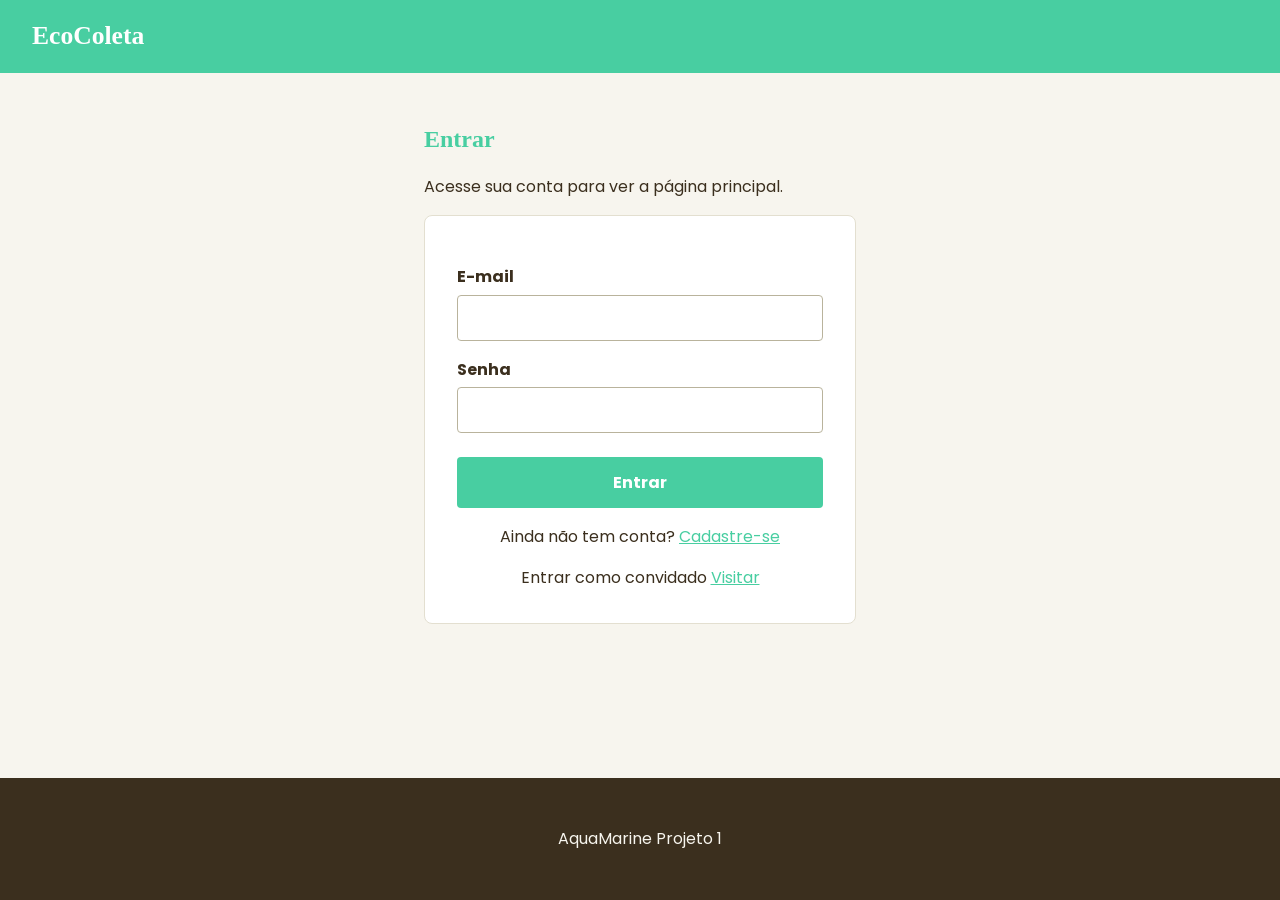
==== login.html @ ce152924 "Add files via upload" ====
<!DOCTYPE html>
<html lang="pt-BR">
<head>
  <meta charset="UTF-8">
  <meta name="viewport" content="width=device-width, initial-scale=1.0">
  <meta name="description" content="Entre na sua conta do EcoColeta.">
  <title>Login - EcoColeta</title>
  <link rel="preconnect" href="https://fonts.googleapis.com">
  <link rel="preconnect" href="https://fonts.gstatic.com" crossorigin>
  <link href="https://fonts.googleapis.com/css2?family=Poppins:wght@400;700&amp;display=swap" rel="stylesheet">
  <link rel="stylesheet" href="css/style.css">
</head>
<body class="pagina-form">
  <header class="cabecalho">
    <a class="logo" href="index.html">EcoColeta</a>
  </header>

  <main>
    <section>
      <h1>Entrar</h1>
      <p>Acesse sua conta para ver a página principal.</p>

      <form class="formulario" action="principal.html" method="get">
        <label for="email">E-mail</label>
        <input type="email" id="email" name="email" required autocomplete="email">

        <label for="senha">Senha</label>
        <input type="password" id="senha" name="senha" required autocomplete="current-password">

        <button class="botao" type="submit">Entrar</button>
        <p class="troca">Ainda não tem conta? <a href="index.html">Cadastre-se</a></p>
        <p class="troca">Entrar como convidado <a href="principal.html">Visitar</a></p>
      </form>
    </section>
  </main>

  <footer class="rodape">
    <p>AquaMarine Projeto 1</p>
  </footer>
</body>
</html>
---- css/style.css ----
/* Paleta: verde #2f6b4f | amarelo #f2c14e | creme #f7f5ee | marrom #3b2f1e | branco #ffffff */
/* Fontes: Poppins (externa, Google Fonts) e Georgia (do sistema) */

* {
  box-sizing: border-box;
}

body {
  margin: 0;
  font-family: "Poppins", Arial, sans-serif;
  background-color: #f7f5ee;
  color: #3b2f1e;
  line-height: 1.6;
}

h1, h2, h3 {
  font-family: Georgia, "Times New Roman", serif;
  color: #48cea1;
  line-height: 1.2;
}

a {
  color: #48cea1;
}

a:focus,
button:focus,
input:focus {
  outline: 3px solid #f2c14e;
  outline-offset: 2px;
}

/* ---------- Cabeçalho e menu ---------- */
.cabecalho {
  background-color: #48cea1;
  color: #ffffff;
  padding: 1rem 2rem;
  display: flex;
  flex-wrap: wrap;
  align-items: center;
  justify-content: space-between;
  gap: 1rem;
}

.cabecalho .logo {
  font-family: Georgia, "Times New Roman", serif;
  font-size: 1.6rem;
  font-weight: bold;
  color: #ffffff;
  text-decoration: none;
}

.menu ul {
  list-style: none;
  margin: 0;
  padding: 0;
  display: flex;
  flex-wrap: wrap;
  gap: 1.5rem;
}

.menu a {
  color: #ffffff;
  text-decoration: none;
  padding: 0.3rem 0;
  border-bottom: 2px solid transparent;
}

.menu a:hover {
  border-bottom-color: #f2c14e;
}

/* ---------- Conteúdo ---------- */
main {
  max-width: 1000px;
  margin: 0 auto;
  padding: 2rem 1.5rem;
}

.hero img {
  width: 100%;
  height: auto;
  border-radius: 8px;
}

.hero p {
  max-width: 65ch;
}

section {
  margin-bottom: 3rem;
}

.icone {
  color: #f2c14e;
  margin-right: 0.5rem;
}

.lista-passos {
  list-style: none;
  padding: 0;
}

.lista-passos li {
  background-color: #ffffff;
  border-left: 5px solid #f2c14e;
  padding: 0.8rem 1rem;
  margin-bottom: 0.8rem;
}

.grade {
  display: grid;
  grid-template-columns: repeat(auto-fit, minmax(200px, 1fr));
  gap: 1.5rem;
}

.cartao {
  background-color: #ffffff;
  border: 1px solid #e3dfd0;
  border-radius: 8px;
  overflow: hidden;
}

.cartao img {
  width: 100%;
  height: auto;
  display: block;
}

.cartao h3,
.cartao p {
  margin: 0;
  padding: 0.8rem 1rem 0;
}

.cartao p {
  padding-bottom: 1rem;
  font-size: 0.9rem;
}

.destaque {
  background-color: #f1d48e;
  color: #3b2f1e;
  padding: 1.5rem;
  border-radius: 8px;
}

.destaque span {
  font-weight: bold;
}

/* ---------- Rodapé ---------- */
.rodape {
  background-color: #3b2f1e;
  color: #f7f5ee;
  padding: 2rem;
  text-align: center;
}

.rodape a {
  color: #f0d79d;
}

.rodape ul {
  list-style: none;
  padding: 0;
  display: flex;
  flex-wrap: wrap;
  justify-content: center;
  gap: 1.5rem;
}

/* ---------- Login e cadastro ---------- */
.pagina-form {
  min-height: 100vh;
  display: flex;
  flex-direction: column;
}

.pagina-form main {
  flex: 1;
  width: 100%;
  max-width: 480px;
}

.formulario {
  background-color: #ffffff;
  border-radius: 8px;
  padding: 2rem;
  border: 1px solid #e3dfd0;
}

.formulario label {
  display: block;
  font-weight: bold;
  margin: 1rem 0 0.3rem;
}

.formulario input {
  width: 100%;
  padding: 0.6rem;
  font-family: inherit;
  font-size: 1rem;
  border: 1px solid #b9b39c;
  border-radius: 4px;
}

.botao {
  width: 100%;
  margin-top: 1.5rem;
  padding: 0.8rem;
  font-family: inherit;
  font-size: 1rem;
  font-weight: bold;
  background-color: #48cea1;
  color: #ffffff;
  border: none;
  border-radius: 4px;
  cursor: pointer;
}

.botao:hover {
  background-color: #256536;
}

.formulario .troca {
  text-align: center;
  margin-bottom: 0;
}

/* ---------- Responsivo ---------- */
@media (max-width: 600px) {
  .cabecalho {
    flex-direction: column;
    align-items: flex-start;
  }
}
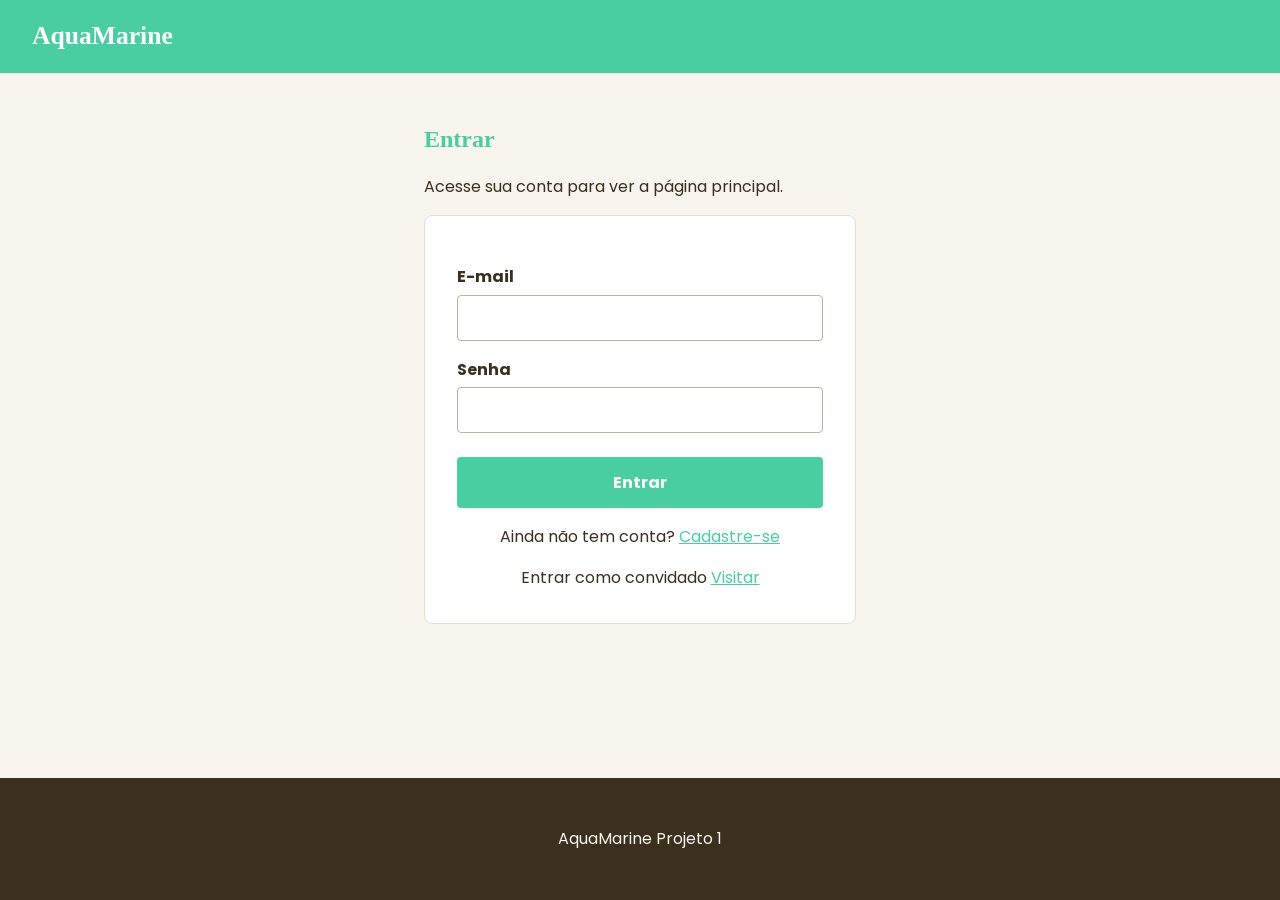
==== commit 9c4ed5bd: "Add files via upload" ====
--- a/login.html
+++ b/login.html
@@ -3,8 +3,8 @@
 <head>
   <meta charset="UTF-8">
   <meta name="viewport" content="width=device-width, initial-scale=1.0">
-  <meta name="description" content="Entre na sua conta do EcoColeta.">
-  <title>Login - EcoColeta</title>
+  <meta name="description" content="Entre na sua conta da AquaMarine.">
+  <title>Login - AquaMarine</title>
   <link rel="preconnect" href="https://fonts.googleapis.com">
   <link rel="preconnect" href="https://fonts.gstatic.com" crossorigin>
   <link href="https://fonts.googleapis.com/css2?family=Poppins:wght@400;700&amp;display=swap" rel="stylesheet">
@@ -12,7 +12,7 @@
 </head>
 <body class="pagina-form">
   <header class="cabecalho">
-    <a class="logo" href="index.html">EcoColeta</a>
+    <a class="logo" href="index.html">AquaMarine</a>
   </header>
 
   <main>
--- a/css/style.css
+++ b/css/style.css
@@ -1,6 +1,3 @@
-/* Paleta: verde #2f6b4f | amarelo #f2c14e | creme #f7f5ee | marrom #3b2f1e | branco #ffffff */
-/* Fontes: Poppins (externa, Google Fonts) e Georgia (do sistema) */
-
 * {
   box-sizing: border-box;
 }
@@ -30,7 +27,7 @@
   outline-offset: 2px;
 }
 
-/* ---------- Cabeçalho e menu ---------- */
+/* Cabeçalho e menu*/
 .cabecalho {
   background-color: #48cea1;
   color: #ffffff;
@@ -70,7 +67,7 @@
   border-bottom-color: #f2c14e;
 }
 
-/* ---------- Conteúdo ---------- */
+/*Conteúdo*/
 main {
   max-width: 1000px;
   margin: 0 auto;
@@ -149,7 +146,7 @@
   font-weight: bold;
 }
 
-/* ---------- Rodapé ---------- */
+/* Rodapé */
 .rodape {
   background-color: #3b2f1e;
   color: #f7f5ee;
@@ -170,7 +167,7 @@
   gap: 1.5rem;
 }
 
-/* ---------- Login e cadastro ---------- */
+/*Login e cadastro */
 .pagina-form {
   min-height: 100vh;
   display: flex;
@@ -228,7 +225,7 @@
   margin-bottom: 0;
 }
 
-/* ---------- Responsivo ---------- */
+
 @media (max-width: 600px) {
   .cabecalho {
     flex-direction: column;
